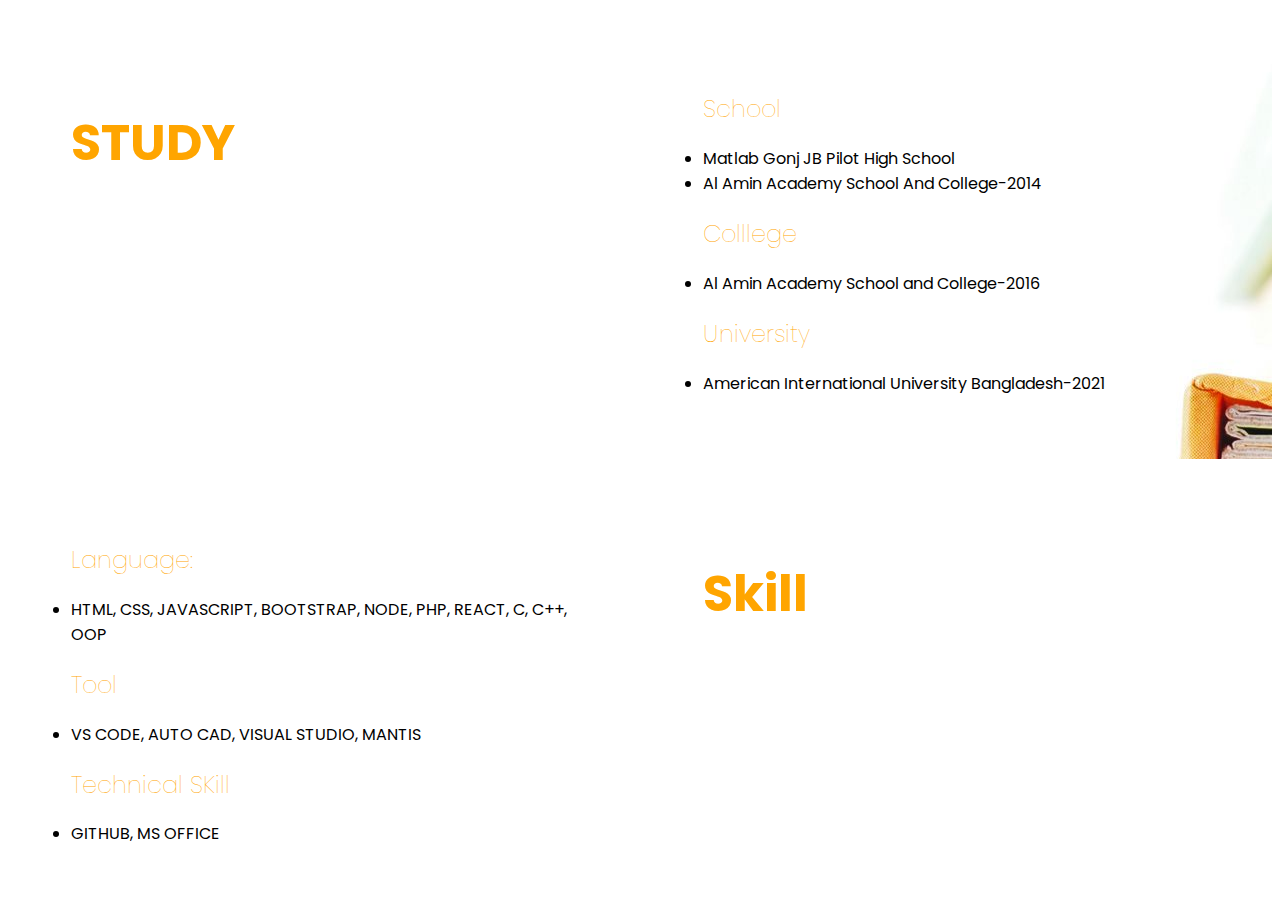
==== Aboutme.html @ d00a5a8d "about add" ====
<!DOCTYPE html>
<html lang="en">

<head>
    <meta charset="UTF-8">
    <meta http-equiv="X-UA-Compatible" content="IE=edge">
    <meta name="viewport" content="width=device-width, initial-scale=1.0">
    <title>About Me</title>
    <link rel="preconnect" href="https://fonts.googleapis.com">
    <link rel="preconnect" href="https://fonts.gstatic.com" crossorigin>
    <link href="https://fonts.googleapis.com/css2?family=Poppins&display=swap" rel="stylesheet">
    <link rel="stylesheet" href="about.css">
</head>

<body>
    <section class="top">
        <div class="half-width">
            <h1><span class="study-color"> STUDY</span></h1>
            
        </div>
        <div class="half-width">
            <h2><span class="s-c-u-color">School</span></h2>
            <li>Matlab Gonj JB Pilot High School</li>
            <li>Al Amin Academy School And College-2014</li>
            <h2><span class="s-c-u-color">Colllege</span></h2>
            <li>Al Amin Academy School and College-2016</li>
            <h2><span class="s-c-u-color">University</span></h2>
            <li>American International University Bangladesh-2021</li>
        </div>
    </section>

    <section class="sec-top">
        <div class="half-width">
            <h2><span class="s-c-u-color">Language:</span></h2>
            <li>HTML, CSS, JAVASCRIPT, BOOTSTRAP, NODE, PHP, REACT, C, C++, OOP</li>
            <h2><span class="s-c-u-color">Tool</span></h2>
            <li>VS CODE, AUTO CAD, VISUAL STUDIO, MANTIS</li>
            <h2><span class="s-c-u-color">Technical SKill</span></h2>
            <li>GITHUB, MS OFFICE</li>
        </div>
        <div class="half-width">
            <h1><span class="s-c-u-color"> Skill</span></h1>
        </div>
    </section>
</body>

</html>
---- about.css ----
body
{
    font-family: 'Poppins', sans-serif;
}

h1
{
    font-size: 50px;
}
h2
{
    font-weight: 100;
}
.top
{
    background-image: url(images/study.jpg);
    background-repeat: no-repeat;
    
    display: flex;
}
.sec-top
{
    display: flex;
}
.half-width
{
    width: 50%;
    padding: 5%;
}
.study-color
{
    color: orange;
}
.s-c-u-color
{
    color: orange;
}
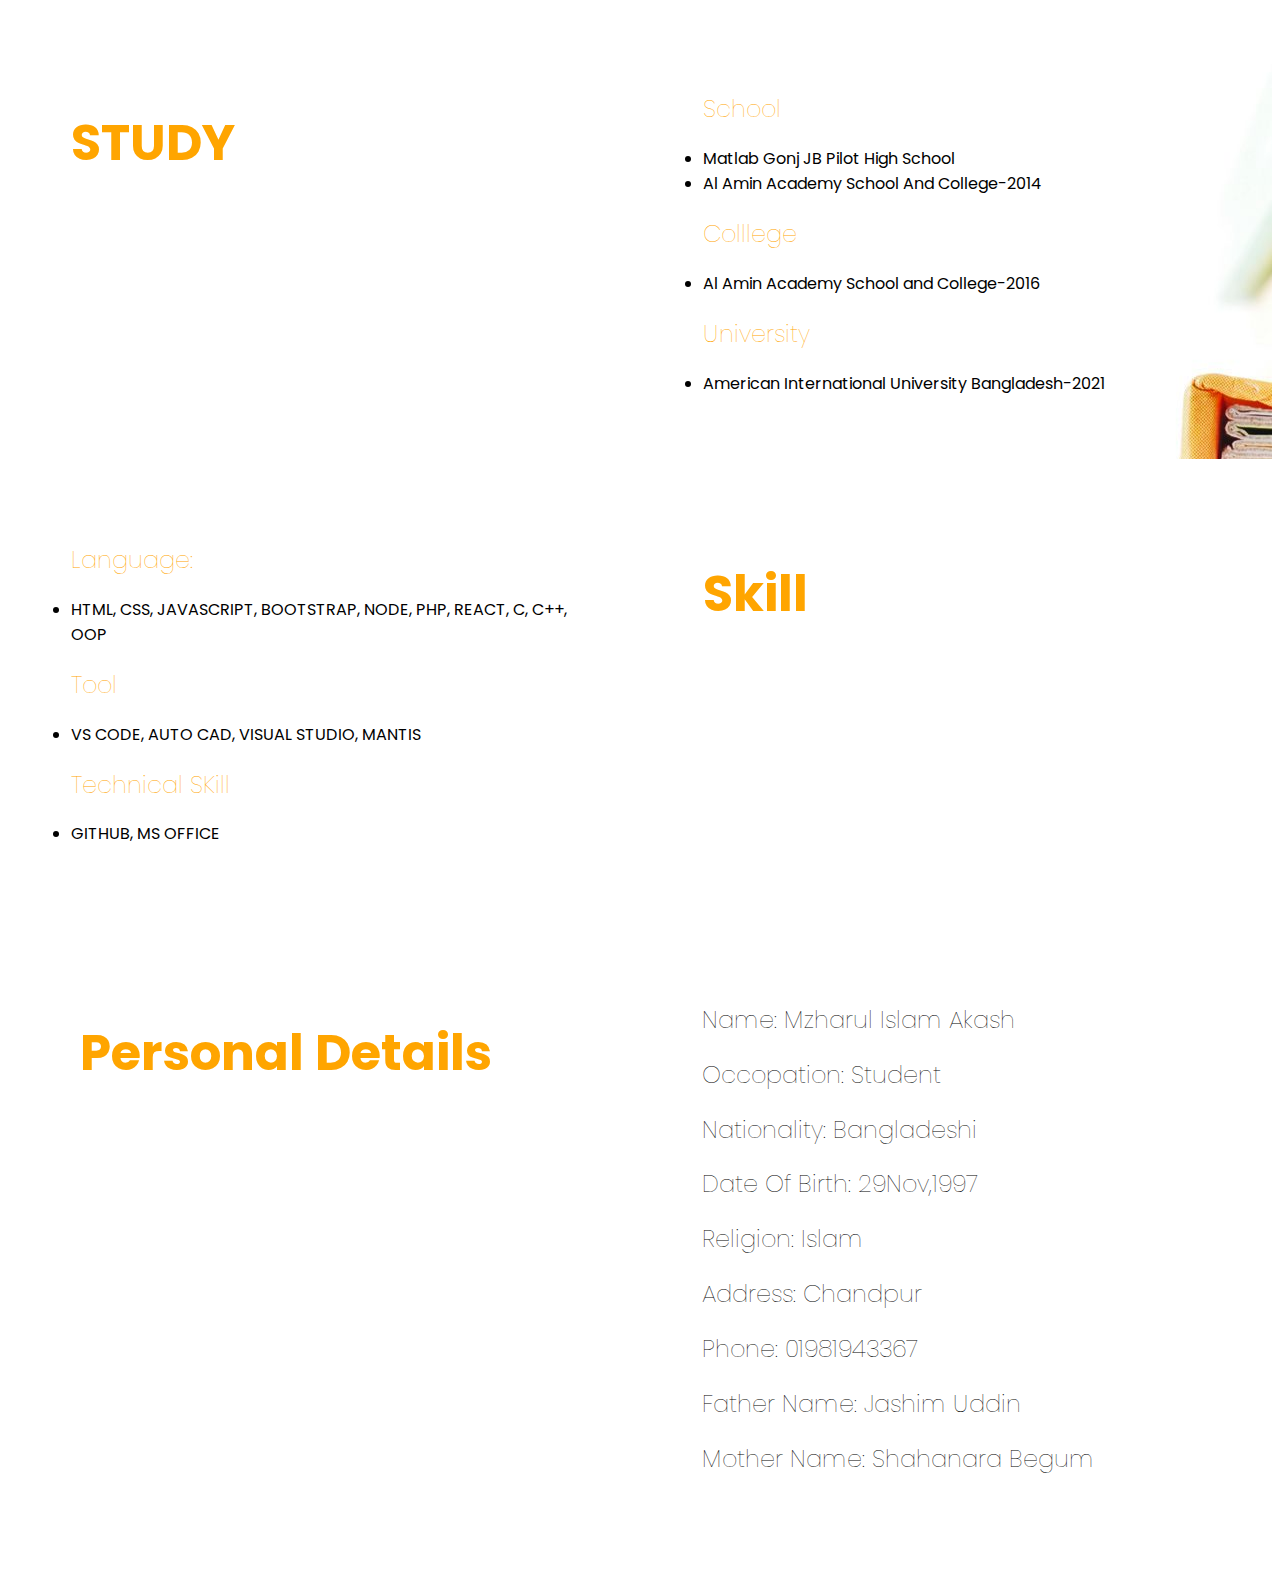
==== commit e91da0dd: "photo change" ====
--- a/Aboutme.html
+++ b/Aboutme.html
@@ -16,7 +16,7 @@
     <section class="top">
         <div class="half-width">
             <h1><span class="study-color"> STUDY</span></h1>
-            
+
         </div>
         <div class="half-width">
             <h2><span class="s-c-u-color">School</span></h2>
@@ -42,6 +42,24 @@
             <h1><span class="s-c-u-color"> Skill</span></h1>
         </div>
     </section>
+    <section class="third-top">
+        <div class="half-width">
+            <h1><span class="s-c-u-color">Personal Details</span></h1>
+        </div>
+
+        <div class="half-width">
+            <h2>Name: Mzharul Islam Akash</h2>
+            <h2>Occopation: Student</h2>
+            <h2>Nationality: Bangladeshi</h2>
+            <h2>Date Of Birth: 29Nov,1997</h2>
+            <h2>Religion: Islam</h2>
+            <h2>Address: Chandpur</h2>
+            <h2>Phone: 01981943367</h2>
+            <h2>Father Name: Jashim Uddin</h2>
+            <h2>Mother Name: Shahanara Begum</h2>
+
+        </div>
+    </section>
 </body>
 
 </html>--- a/about.css
+++ b/about.css
@@ -22,6 +22,11 @@
 {
     display: flex;
 }
+.third-top
+{
+    display: flex;
+    padding: 10px;
+}
 .half-width
 {
     width: 50%;
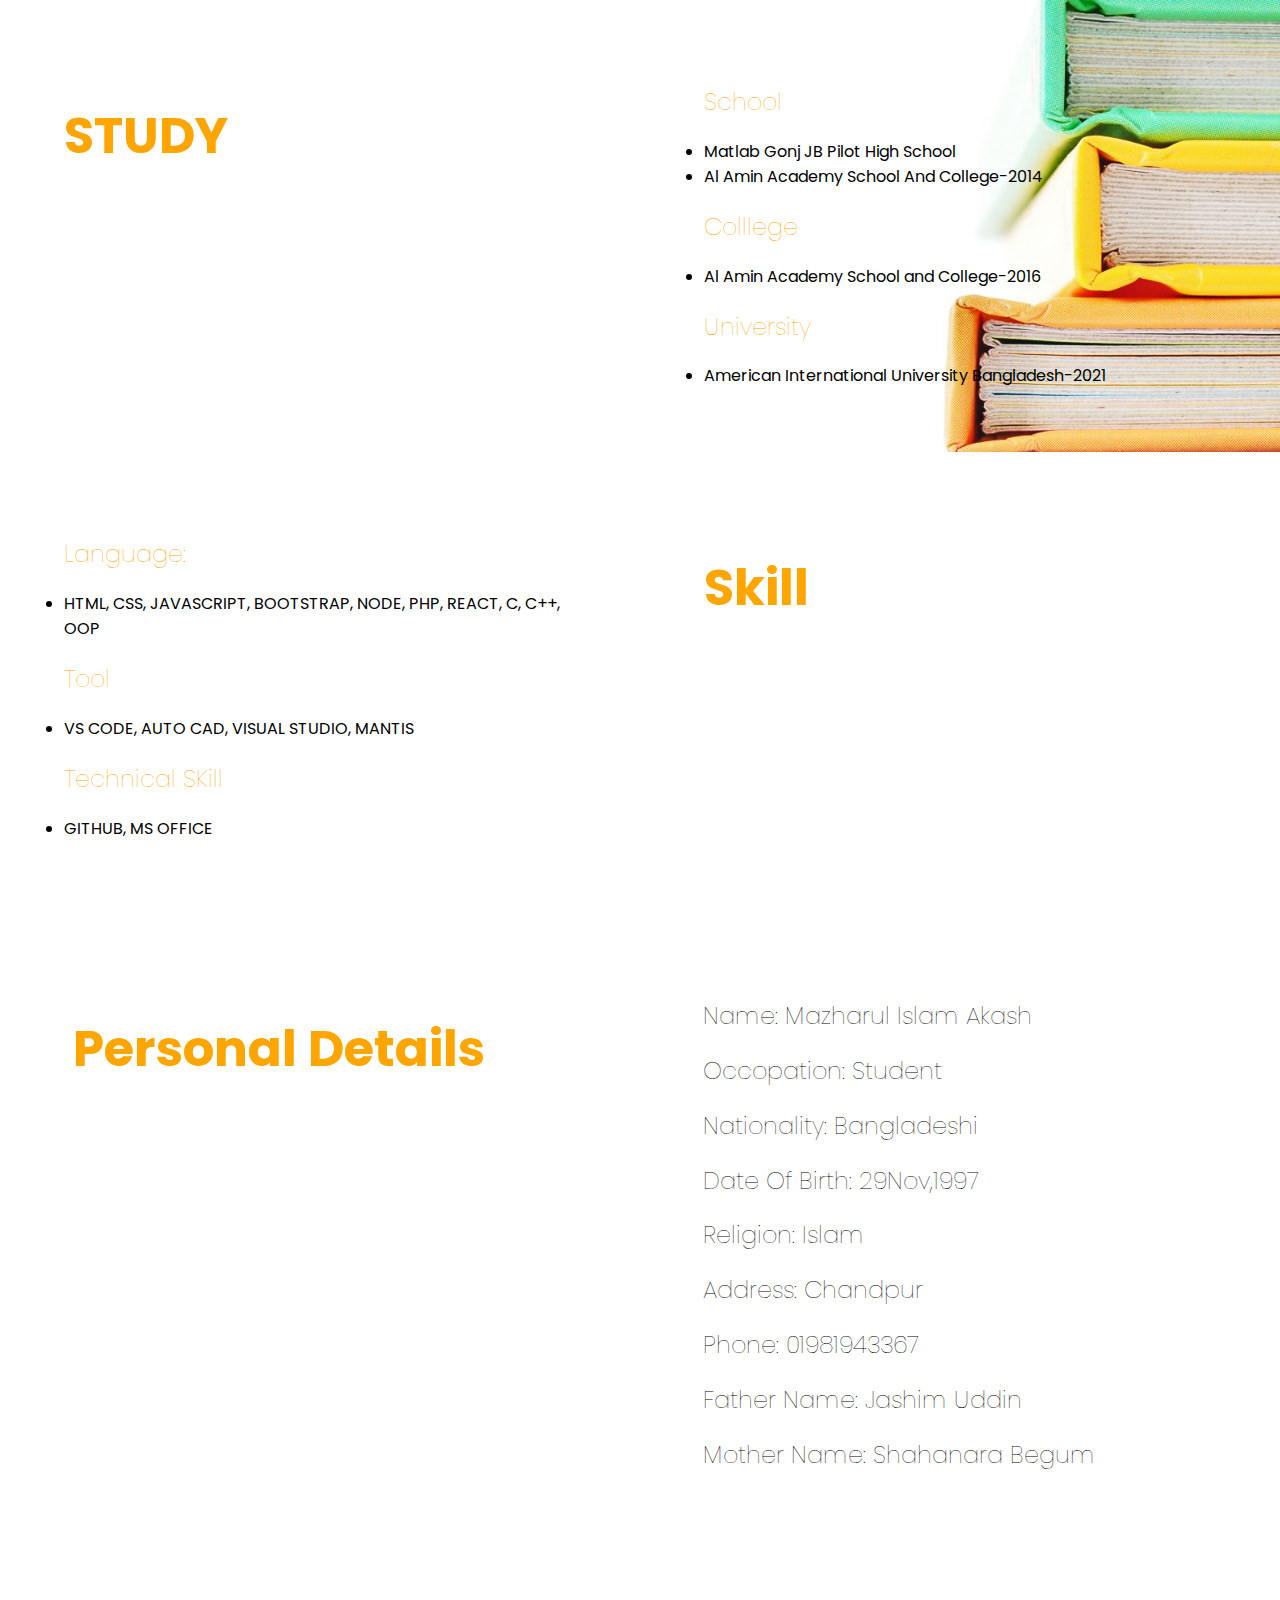
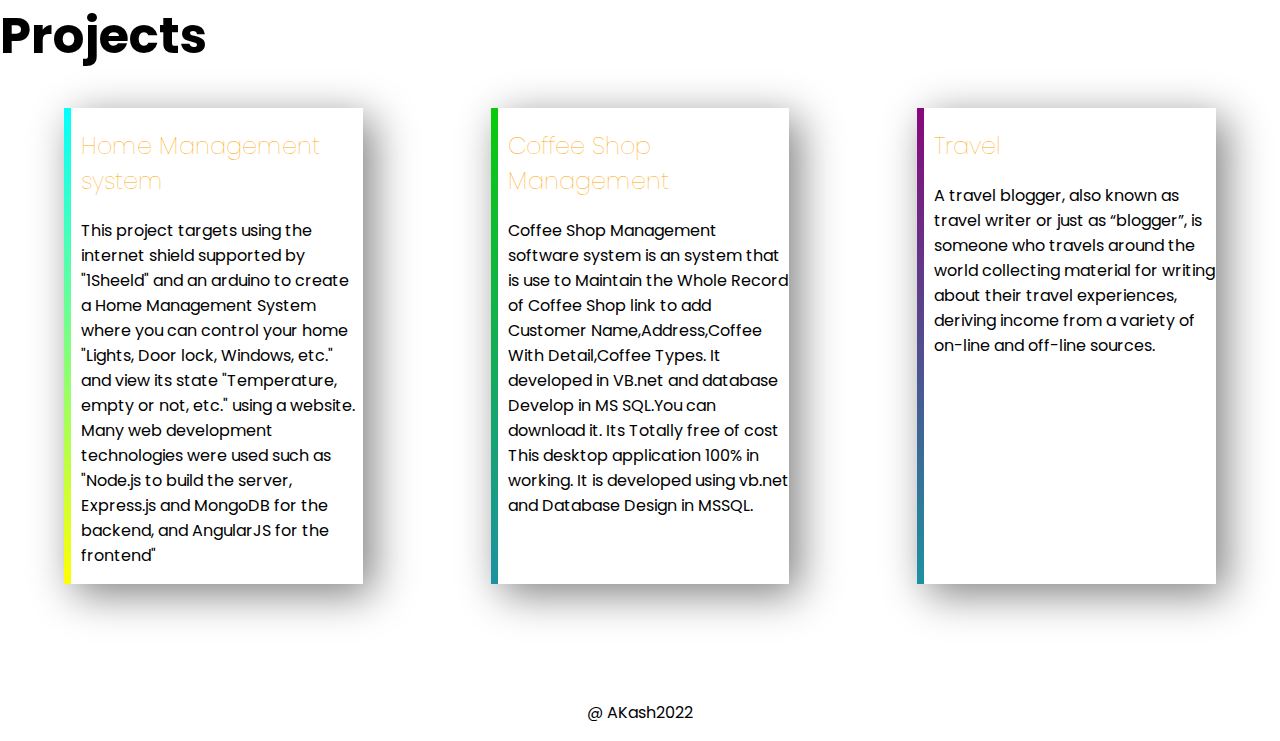
==== commit 375de0de: "photo change" ====
--- a/Aboutme.html
+++ b/Aboutme.html
@@ -13,7 +13,7 @@
 </head>
 
 <body>
-    <section class="top">
+    <section class="top" "all-in">
         <div class="half-width">
             <h1><span class="study-color"> STUDY</span></h1>
 
@@ -29,7 +29,7 @@
         </div>
     </section>
 
-    <section class="sec-top">
+    <section class="sec-top" "all-in">
         <div class="half-width">
             <h2><span class="s-c-u-color">Language:</span></h2>
             <li>HTML, CSS, JAVASCRIPT, BOOTSTRAP, NODE, PHP, REACT, C, C++, OOP</li>
@@ -42,13 +42,13 @@
             <h1><span class="s-c-u-color"> Skill</span></h1>
         </div>
     </section>
-    <section class="third-top">
+    <section class="third-top" "all-in">
         <div class="half-width">
             <h1><span class="s-c-u-color">Personal Details</span></h1>
         </div>
 
         <div class="half-width">
-            <h2>Name: Mzharul Islam Akash</h2>
+            <h2>Name: Mazharul Islam Akash</h2>
             <h2>Occopation: Student</h2>
             <h2>Nationality: Bangladeshi</h2>
             <h2>Date Of Birth: 29Nov,1997</h2>
@@ -57,9 +57,37 @@
             <h2>Phone: 01981943367</h2>
             <h2>Father Name: Jashim Uddin</h2>
             <h2>Mother Name: Shahanara Begum</h2>
-
         </div>
     </section>
+    <section class="four-top">
+        <h1>Projects</h1>
+        <div class="all-in">
+            <div id="hm-project" class="project-item">
+                <h2><span class="s-c-u-color"> Home Management system</span></h2>
+                <p>This project targets using the internet shield supported by "1Sheeld" and an arduino to create a Home
+                    Management System where you can control your home "Lights, Door lock, Windows, etc." and view its
+                    state "Temperature, empty or not, etc." using a website. Many web development technologies were used
+                    such as "Node.js to build the server, Express.js and MongoDB for the backend, and AngularJS for the
+                    frontend"</p>
+            </div>
+            <div id="cf-project" class="project-item">
+                <h2><span class="s-c-u-color"> Coffee Shop Management</span></h2>
+                <p>Coffee Shop Management software system is an system that is use to Maintain the Whole Record of
+                    Coffee Shop link to add Customer Name,Address,Coffee With Detail,Coffee Types. It developed in
+                    VB.net and database Develop in MS SQL.You can download it. Its Totally free of cost This desktop
+                    application 100% in working. It is developed using vb.net and Database Design in MSSQL.</p>
+            </div>
+            <div id="tr-project" class="project-item">
+                <h2><span class="s-c-u-color">Travel</span></h2>
+                <p>A travel blogger, also known as travel writer or just as “blogger”, is someone who travels around the
+                    world collecting material for writing about their travel experiences, deriving income from a variety
+                    of on-line and off-line sources.</p>
+            </div>
+        </div>
+    </section>
+    <footer>
+        <p>@ AKash2022</p>
+    </footer>
 </body>
 
 </html>--- a/about.css
+++ b/about.css
@@ -1,6 +1,7 @@
 body
 {
     font-family: 'Poppins', sans-serif;
+    margin: 0%;
 }
 
 h1
@@ -14,6 +15,7 @@
 .top
 {
     background-image: url(images/study.jpg);
+    background-size: 1550px;
     background-repeat: no-repeat;
     
     display: flex;
@@ -27,10 +29,18 @@
     display: flex;
     padding: 10px;
 }
+.all-in
+{
+    display: flex;
+    display: flex;
+    padding-bottom: 100px;
+    
+}
 .half-width
 {
     width: 50%;
     padding: 5%;
+    text-justify: auto;
 }
 .study-color
 {
@@ -39,4 +49,34 @@
 .s-c-u-color
 {
     color: orange;
-}+}
+.project-item
+{
+    width: 40%;
+    margin-left: 5%;
+    margin-right: 5%;
+    padding-left: 10px;
+    box-shadow: 10px 10px 40px gray;
+}
+#hm-project
+{
+    border-left: 7px solid;
+    border-image: linear-gradient(cyan, yellow);
+    border-image-slice: 1;
+}
+#cf-project
+{
+    border-left: 7px solid;
+    border-image: linear-gradient(rgb(9, 202, 9), rgb(28, 146, 161));
+    border-image-slice: 1;
+}
+#tr-project
+{
+    border-left: 7px solid;
+    border-image: linear-gradient(rgb(136, 8, 125), rgb(28, 146, 161));
+    border-image-slice: 1;
+}
+footer p
+{
+    text-align: center;
+}
